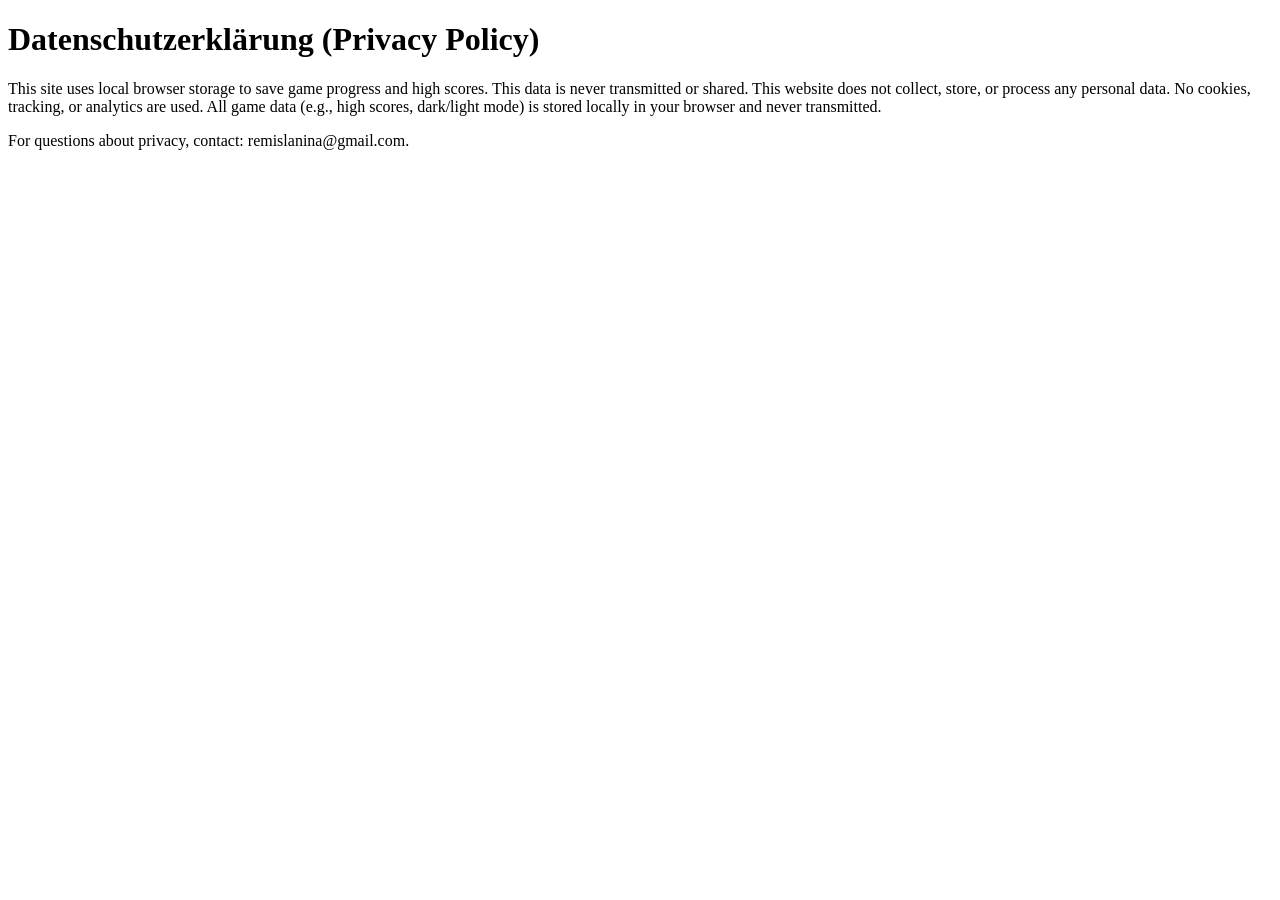
==== privacy-policy.html @ 4057d86b "add privacy policy" ====
<!doctype html>
<html lang="en">
  <head>
    <meta charset="UTF-8" />
    <meta name="viewport" content="width=device-width, initial-scale=1.0" />
    <title>Privacy Policy</title>
  </head>
  <body>
    <h1>Datenschutzerkl&auml;rung (Privacy Policy)</h1>
    <p>
      This site uses local browser storage to save game progress and high
      scores. This data is never transmitted or shared. This website does not
      collect, store, or process any personal data. No cookies, tracking, or
      analytics are used. All game data (e.g., high scores, dark/light mode) is
      stored locally in your browser and never transmitted.
    </p>
    <p>For questions about privacy, contact: remislanina@gmail.com.</p>
  </body>
</html>
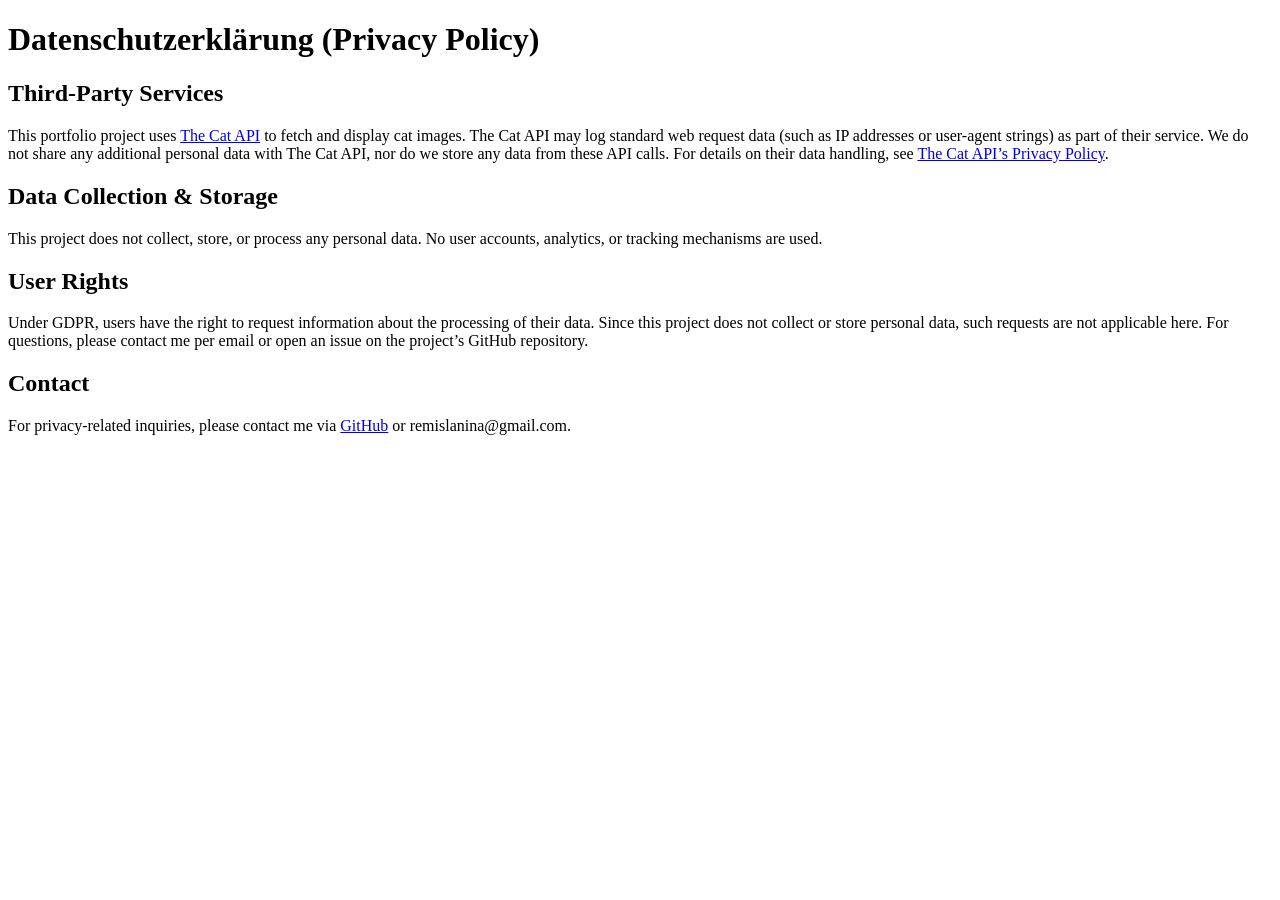
==== commit cc85a8ee: "update: privacy policy" ====
--- a/privacy-policy.html
+++ b/privacy-policy.html
@@ -6,14 +6,44 @@
     <title>Privacy Policy</title>
   </head>
   <body>
-    <h1>Datenschutzerkl&auml;rung (Privacy Policy)</h1>
+    <h1>Datenschutzerklärung (Privacy Policy)</h1>
+
+    <h2>Third-Party Services</h2>
     <p>
-      This site uses local browser storage to save game progress and high
-      scores. This data is never transmitted or shared. This website does not
-      collect, store, or process any personal data. No cookies, tracking, or
-      analytics are used. All game data (e.g., high scores, dark/light mode) is
-      stored locally in your browser and never transmitted.
+      This portfolio project uses
+      <a href="https://thecatapi.com/" target="_blank" rel="noopener"
+        >The Cat API</a
+      >
+      to fetch and display cat images. The Cat API may log standard web request
+      data (such as IP addresses or user-agent strings) as part of their
+      service. We do not share any additional personal data with The Cat API,
+      nor do we store any data from these API calls. For details on their data
+      handling, see
+      <a href="https://thecatapi.com/privacy" target="_blank" rel="noopener"
+        >The Cat API’s Privacy Policy</a
+      >.
     </p>
-    <p>For questions about privacy, contact: remislanina@gmail.com.</p>
+
+    <h2>Data Collection & Storage</h2>
+    <p>
+      This project does not collect, store, or process any personal data. No
+      user accounts, analytics, or tracking mechanisms are used.
+    </p>
+
+    <h2>User Rights</h2>
+    <p>
+      Under GDPR, users have the right to request information about the
+      processing of their data. Since this project does not collect or store
+      personal data, such requests are not applicable here. For questions,
+      please contact me per email or open an issue on the project’s GitHub
+      repository.
+    </p>
+
+    <h2>Contact</h2>
+    <p>
+      For privacy-related inquiries, please contact me via
+      <a href="https://github.com/RemiSlanina/purr-spective">GitHub</a> or
+      remislanina@gmail.com.
+    </p>
   </body>
 </html>
